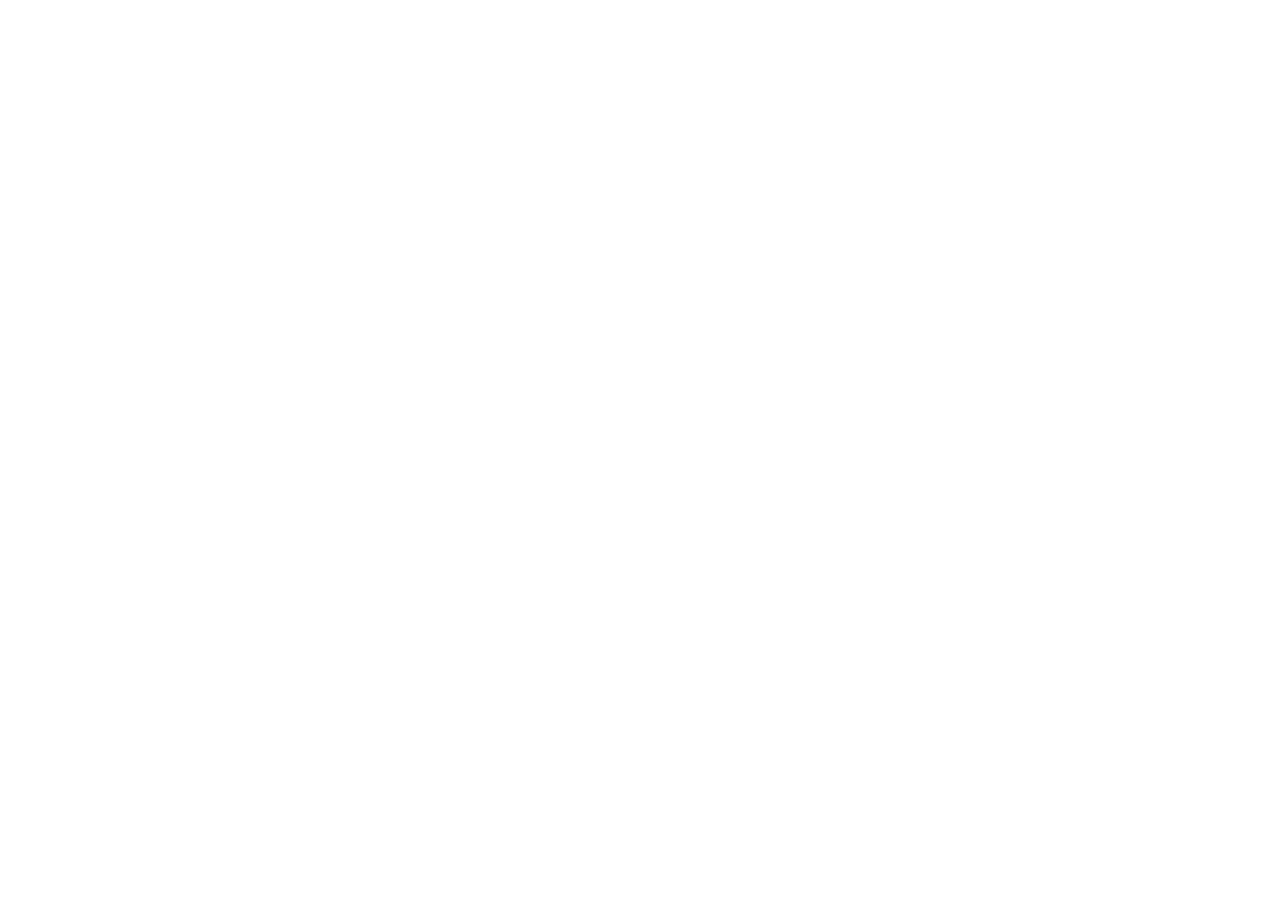
==== login.html @ 711f06e1 "first commit" ====
<!DOCTYPE html>
<html lang="en">

<head>
    <meta charset="UTF-8">
    <meta http-equiv="X-UA-Compatible" content="IE=edge">
    <meta name="viewport" content="width=device-width, initial-scale=1.0">
    <title>Document</title>
</head>

<body>

</body>

</html>
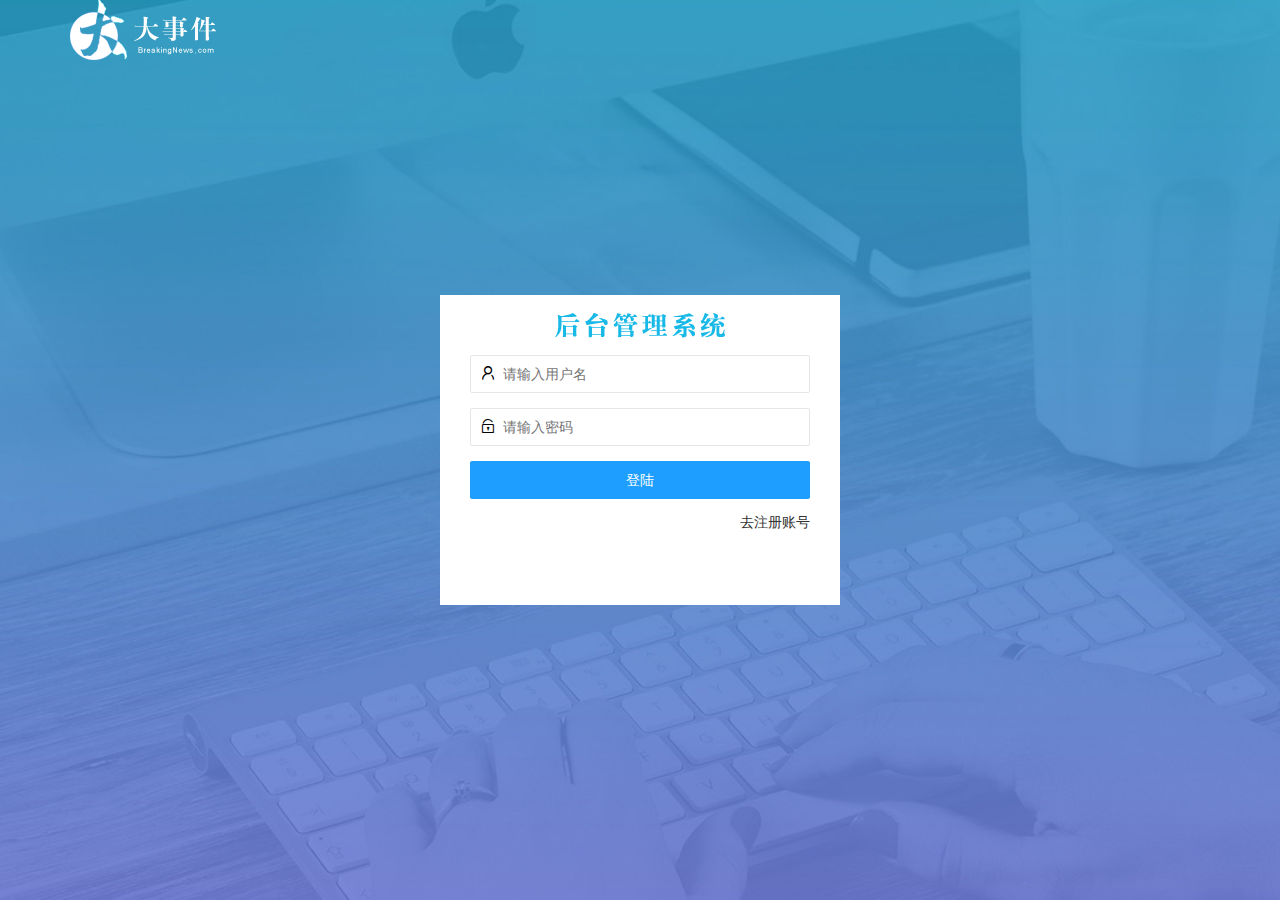
==== commit 07a048dc: "完成了登陆和注册功能" ====
--- a/login.html
+++ b/login.html
@@ -5,11 +5,79 @@
     <meta charset="UTF-8">
     <meta http-equiv="X-UA-Compatible" content="IE=edge">
     <meta name="viewport" content="width=device-width, initial-scale=1.0">
-    <title>Document</title>
+    <title>大事件-登陆/注册</title>
+    <link rel="stylesheet" href="./assets/css/login.css">
+    <link rel="stylesheet" href="./assets/lib/layui/css/layui.css">
 </head>
 
 <body>
-
+    <!-- 头部logo区域 -->
+    <div class="layui-main">
+        <img src="./assets/images/logo.png" alt="">
+    </div>
+    <!-- 登陆注册区域 -->
+    <div class="loginAndRegBox">
+        <div class="title-box"></div>
+        <!-- 1.登陆div -->
+        <div class="login-box">
+            <!-- 登陆的表单 -->
+            <form class="layui-form" id="form_login">
+                <!-- 用户名 -->
+                <div class="layui-form-item">
+                    <i class="layui-icon layui-icon-username"></i>
+                    <input type="text" name="username" required lay-verify="required" placeholder="请输入用户名"
+                        autocomplete="off" class="layui-input">
+                </div>
+                <!-- 密码 -->
+                <div class="layui-form-item">
+                    <i class="layui-icon layui-icon-password"></i>
+                    <input type="password" name="password" required lay-verify="required|pwd" placeholder="请输入密码"
+                        autocomplete="off" class="layui-input">
+                </div>
+                <!-- 登陆按钮 -->
+                <div class="layui-form-item">
+                    <button class="layui-btn layui-btn-normal layui-btn-fluid" lay-submit>登陆</button>
+                </div>
+                <div class="layui-form-item links">
+                    <a href="javascript:;" id="link_reg">去注册账号</a>
+                </div>
+            </form>
+        </div>
+        <!-- 2.注册div -->
+        <div class="reg-box">
+            <form class="layui-form" id="form_reg">
+                <!-- 用户名 -->
+                <div class="layui-form-item">
+                    <i class="layui-icon layui-icon-username"></i>
+                    <input type="text" name="username" required lay-verify="required" placeholder="请输入用户名"
+                        autocomplete="off" class="layui-input">
+                </div>
+                <!-- 密码 -->
+                <div class="layui-form-item">
+                    <i class="layui-icon layui-icon-password"></i>
+                    <input type="password" name="password" required lay-verify="required|pwd" placeholder="请输入密码"
+                        autocomplete="off" class="layui-input">
+                </div>
+                <!-- 密码确认 -->
+                <div class="layui-form-item">
+                    <i class="layui-icon layui-icon-password"></i>
+                    <input type="password" name="password" required lay-verify="required|pwd|repwd" placeholder="再次确认密码"
+                        autocomplete="off" class="layui-input">
+                </div>
+                <!-- 注册按钮 -->
+                <div class="layui-form-item">
+                    <button class="layui-btn layui-btn-normal layui-btn-fluid" lay-submit>注册</button>
+                </div>
+                <div class="layui-form-item links">
+                    <a href="javascript:;" id="link_login">去登陆</a>
+                </div>
+            </form>
+        </div>
+    </div>
 </body>
+<script src="./assets/lib/layui/layui.all.js"></script>
+<script src="./assets/lib/jquery.js"></script>
+<script src="./assets/js/baseAPI.js"></script>
+<script src="./assets/js/login.js"></script>
 
 </html>--- a/assets/css/login.css
+++ b/assets/css/login.css
@@ -0,0 +1,51 @@
+html,
+body {
+    margin: 0;
+    padding: 0;
+    width: 100%;
+    height: 100%;
+    background: url(../images/login_bg.jpg) no-repeat center;
+    background-size: cover;
+}
+
+.loginAndRegBox {
+    width: 400px;
+    height: 310px;
+    background-color: #fff;
+    position: absolute;
+    left: 50%;
+    top: 50%;
+    transform: translate(-50%, -50%);
+}
+
+.title-box {
+    height: 60px;
+    background: url(../images/login_title.png) center no-repeat;
+}
+
+.reg-box {
+    display: none;
+}
+
+.layui-form {
+    padding: 0 30px;
+}
+
+.links {
+    display: flex;
+    justify-content: flex-end;
+}
+
+.layui-form-item {
+    position: relative;
+}
+
+.layui-icon {
+    position: absolute;
+    left: 10px;
+    top: 10px;
+}
+
+.layui-input {
+    padding-left: 32px !important;
+}--- a/assets/lib/layui/css/layui.css
+++ b/assets/lib/layui/css/layui.css
@@ -0,0 +1,2 @@
+/** layui-v2.5.5 MIT License By https://www.layui.com */
+ .layui-inline,img{display:inline-block;vertical-align:middle}h1,h2,h3,h4,h5,h6{font-weight:400}.layui-edge,.layui-header,.layui-inline,.layui-main{position:relative}.layui-body,.layui-edge,.layui-elip{overflow:hidden}.layui-btn,.layui-edge,.layui-inline,img{vertical-align:middle}.layui-btn,.layui-disabled,.layui-icon,.layui-unselect{-moz-user-select:none;-webkit-user-select:none;-ms-user-select:none}.layui-elip,.layui-form-checkbox span,.layui-form-pane .layui-form-label{text-overflow:ellipsis;white-space:nowrap}.layui-breadcrumb,.layui-tree-btnGroup{visibility:hidden}blockquote,body,button,dd,div,dl,dt,form,h1,h2,h3,h4,h5,h6,input,li,ol,p,pre,td,textarea,th,ul{margin:0;padding:0;-webkit-tap-highlight-color:rgba(0,0,0,0)}a:active,a:hover{outline:0}img{border:none}li{list-style:none}table{border-collapse:collapse;border-spacing:0}h4,h5,h6{font-size:100%}button,input,optgroup,option,select,textarea{font-family:inherit;font-size:inherit;font-style:inherit;font-weight:inherit;outline:0}pre{white-space:pre-wrap;white-space:-moz-pre-wrap;white-space:-pre-wrap;white-space:-o-pre-wrap;word-wrap:break-word}body{line-height:24px;font:14px Helvetica Neue,Helvetica,PingFang SC,Tahoma,Arial,sans-serif}hr{height:1px;margin:10px 0;border:0;clear:both}a{color:#333;text-decoration:none}a:hover{color:#777}a cite{font-style:normal;*cursor:pointer}.layui-border-box,.layui-border-box *{box-sizing:border-box}.layui-box,.layui-box *{box-sizing:content-box}.layui-clear{clear:both;*zoom:1}.layui-clear:after{content:'\20';clear:both;*zoom:1;display:block;height:0}.layui-inline{*display:inline;*zoom:1}.layui-edge{display:inline-block;width:0;height:0;border-width:6px;border-style:dashed;border-color:transparent}.layui-edge-top{top:-4px;border-bottom-color:#999;border-bottom-style:solid}.layui-edge-right{border-left-color:#999;border-left-style:solid}.layui-edge-bottom{top:2px;border-top-color:#999;border-top-style:solid}.layui-edge-left{border-right-color:#999;border-right-style:solid}.layui-disabled,.layui-disabled:hover{color:#d2d2d2!important;cursor:not-allowed!important}.layui-circle{border-radius:100%}.layui-show{display:block!important}.layui-hide{display:none!important}@font-face{font-family:layui-icon;src:url(../font/iconfont.eot?v=250);src:url(../font/iconfont.eot?v=250#iefix) format('embedded-opentype'),url(../font/iconfont.woff2?v=250) format('woff2'),url(../font/iconfont.woff?v=250) format('woff'),url(../font/iconfont.ttf?v=250) format('truetype'),url(../font/iconfont.svg?v=250#layui-icon) format('svg')}.layui-icon{font-family:layui-icon!important;font-size:16px;font-style:normal;-webkit-font-smoothing:antialiased;-moz-osx-font-smoothing:grayscale}.layui-icon-reply-fill:before{content:"\e611"}.layui-icon-set-fill:before{content:"\e614"}.layui-icon-menu-fill:before{content:"\e60f"}.layui-icon-search:before{content:"\e615"}.layui-icon-share:before{content:"\e641"}.layui-icon-set-sm:before{content:"\e620"}.layui-icon-engine:before{content:"\e628"}.layui-icon-close:before{content:"\1006"}.layui-icon-close-fill:before{content:"\1007"}.layui-icon-chart-screen:before{content:"\e629"}.layui-icon-star:before{content:"\e600"}.layui-icon-circle-dot:before{content:"\e617"}.layui-icon-chat:before{content:"\e606"}.layui-icon-release:before{content:"\e609"}.layui-icon-list:before{content:"\e60a"}.layui-icon-chart:before{content:"\e62c"}.layui-icon-ok-circle:before{content:"\1005"}.layui-icon-layim-theme:before{content:"\e61b"}.layui-icon-table:before{content:"\e62d"}.layui-icon-right:before{content:"\e602"}.layui-icon-left:before{content:"\e603"}.layui-icon-cart-simple:before{content:"\e698"}.layui-icon-face-cry:before{content:"\e69c"}.layui-icon-face-smile:before{content:"\e6af"}.layui-icon-survey:before{content:"\e6b2"}.layui-icon-tree:before{content:"\e62e"}.layui-icon-upload-circle:before{content:"\e62f"}.layui-icon-add-circle:before{content:"\e61f"}.layui-icon-download-circle:before{content:"\e601"}.layui-icon-templeate-1:before{content:"\e630"}.layui-icon-util:before{content:"\e631"}.layui-icon-face-surprised:before{content:"\e664"}.layui-icon-edit:before{content:"\e642"}.layui-icon-speaker:before{content:"\e645"}.layui-icon-down:before{content:"\e61a"}.layui-icon-file:before{content:"\e621"}.layui-icon-layouts:before{content:"\e632"}.layui-icon-rate-half:before{content:"\e6c9"}.layui-icon-add-circle-fine:before{content:"\e608"}.layui-icon-prev-circle:before{content:"\e633"}.layui-icon-read:before{content:"\e705"}.layui-icon-404:before{content:"\e61c"}.layui-icon-carousel:before{content:"\e634"}.layui-icon-help:before{content:"\e607"}.layui-icon-code-circle:before{content:"\e635"}.layui-icon-water:before{content:"\e636"}.layui-icon-username:before{content:"\e66f"}.layui-icon-find-fill:before{content:"\e670"}.layui-icon-about:before{content:"\e60b"}.layui-icon-location:before{content:"\e715"}.layui-icon-up:before{content:"\e619"}.layui-icon-pause:before{content:"\e651"}.layui-icon-date:before{content:"\e637"}.layui-icon-layim-uploadfile:before{content:"\e61d"}.layui-icon-delete:before{content:"\e640"}.layui-icon-play:before{content:"\e652"}.layui-icon-top:before{content:"\e604"}.layui-icon-friends:before{content:"\e612"}.layui-icon-refresh-3:before{content:"\e9aa"}.layui-icon-ok:before{content:"\e605"}.layui-icon-layer:before{content:"\e638"}.layui-icon-face-smile-fine:before{content:"\e60c"}.layui-icon-dollar:before{content:"\e659"}.layui-icon-group:before{content:"\e613"}.layui-icon-layim-download:before{content:"\e61e"}.layui-icon-picture-fine:before{content:"\e60d"}.layui-icon-link:before{content:"\e64c"}.layui-icon-diamond:before{content:"\e735"}.layui-icon-log:before{content:"\e60e"}.layui-icon-rate-solid:before{content:"\e67a"}.layui-icon-fonts-del:before{content:"\e64f"}.layui-icon-unlink:before{content:"\e64d"}.layui-icon-fonts-clear:before{content:"\e639"}.layui-icon-triangle-r:before{content:"\e623"}.layui-icon-circle:before{content:"\e63f"}.layui-icon-radio:before{content:"\e643"}.layui-icon-align-center:before{content:"\e647"}.layui-icon-align-right:before{content:"\e648"}.layui-icon-align-left:before{content:"\e649"}.layui-icon-loading-1:before{content:"\e63e"}.layui-icon-return:before{content:"\e65c"}.layui-icon-fonts-strong:before{content:"\e62b"}.layui-icon-upload:before{content:"\e67c"}.layui-icon-dialogue:before{content:"\e63a"}.layui-icon-video:before{content:"\e6ed"}.layui-icon-headset:before{content:"\e6fc"}.layui-icon-cellphone-fine:before{content:"\e63b"}.layui-icon-add-1:before{content:"\e654"}.layui-icon-face-smile-b:before{content:"\e650"}.layui-icon-fonts-html:before{content:"\e64b"}.layui-icon-form:before{content:"\e63c"}.layui-icon-cart:before{content:"\e657"}.layui-icon-camera-fill:before{content:"\e65d"}.layui-icon-tabs:before{content:"\e62a"}.layui-icon-fonts-code:before{content:"\e64e"}.layui-icon-fire:before{content:"\e756"}.layui-icon-set:before{content:"\e716"}.layui-icon-fonts-u:before{content:"\e646"}.layui-icon-triangle-d:before{content:"\e625"}.layui-icon-tips:before{content:"\e702"}.layui-icon-picture:before{content:"\e64a"}.layui-icon-more-vertical:before{content:"\e671"}.layui-icon-flag:before{content:"\e66c"}.layui-icon-loading:before{content:"\e63d"}.layui-icon-fonts-i:before{content:"\e644"}.layui-icon-refresh-1:before{content:"\e666"}.layui-icon-rmb:before{content:"\e65e"}.layui-icon-home:before{content:"\e68e"}.layui-icon-user:before{content:"\e770"}.layui-icon-notice:before{content:"\e667"}.layui-icon-login-weibo:before{content:"\e675"}.layui-icon-voice:before{content:"\e688"}.layui-icon-upload-drag:before{content:"\e681"}.layui-icon-login-qq:before{content:"\e676"}.layui-icon-snowflake:before{content:"\e6b1"}.layui-icon-file-b:before{content:"\e655"}.layui-icon-template:before{content:"\e663"}.layui-icon-auz:before{content:"\e672"}.layui-icon-console:before{content:"\e665"}.layui-icon-app:before{content:"\e653"}.layui-icon-prev:before{content:"\e65a"}.layui-icon-website:before{content:"\e7ae"}.layui-icon-next:before{content:"\e65b"}.layui-icon-component:before{content:"\e857"}.layui-icon-more:before{content:"\e65f"}.layui-icon-login-wechat:before{content:"\e677"}.layui-icon-shrink-right:before{content:"\e668"}.layui-icon-spread-left:before{content:"\e66b"}.layui-icon-camera:before{content:"\e660"}.layui-icon-note:before{content:"\e66e"}.layui-icon-refresh:before{content:"\e669"}.layui-icon-female:before{content:"\e661"}.layui-icon-male:before{content:"\e662"}.layui-icon-password:before{content:"\e673"}.layui-icon-senior:before{content:"\e674"}.layui-icon-theme:before{content:"\e66a"}.layui-icon-tread:before{content:"\e6c5"}.layui-icon-praise:before{content:"\e6c6"}.layui-icon-star-fill:before{content:"\e658"}.layui-icon-rate:before{content:"\e67b"}.layui-icon-template-1:before{content:"\e656"}.layui-icon-vercode:before{content:"\e679"}.layui-icon-cellphone:before{content:"\e678"}.layui-icon-screen-full:before{content:"\e622"}.layui-icon-screen-restore:before{content:"\e758"}.layui-icon-cols:before{content:"\e610"}.layui-icon-export:before{content:"\e67d"}.layui-icon-print:before{content:"\e66d"}.layui-icon-slider:before{content:"\e714"}.layui-icon-addition:before{content:"\e624"}.layui-icon-subtraction:before{content:"\e67e"}.layui-icon-service:before{content:"\e626"}.layui-icon-transfer:before{content:"\e691"}.layui-main{width:1140px;margin:0 auto}.layui-header{z-index:1000;height:60px}.layui-header a:hover{transition:all .5s;-webkit-transition:all .5s}.layui-side{position:fixed;left:0;top:0;bottom:0;z-index:999;width:200px;overflow-x:hidden}.layui-side-scroll{position:relative;width:220px;height:100%;overflow-x:hidden}.layui-body{position:absolute;left:200px;right:0;top:0;bottom:0;z-index:998;width:auto;overflow-y:auto;box-sizing:border-box}.layui-layout-body{overflow:hidden}.layui-layout-admin .layui-header{background-color:#23262E}.layui-layout-admin .layui-side{top:60px;width:200px;overflow-x:hidden}.layui-layout-admin .layui-body{position:fixed;top:60px;bottom:44px}.layui-layout-admin .layui-main{width:auto;margin:0 15px}.layui-layout-admin .layui-footer{position:fixed;left:200px;right:0;bottom:0;height:44px;line-height:44px;padding:0 15px;background-color:#eee}.layui-layout-admin .layui-logo{position:absolute;left:0;top:0;width:200px;height:100%;line-height:60px;text-align:center;color:#009688;font-size:16px}.layui-layout-admin .layui-header .layui-nav{background:0 0}.layui-layout-left{position:absolute!important;left:200px;top:0}.layui-layout-right{position:absolute!important;right:0;top:0}.layui-container{position:relative;margin:0 auto;padding:0 15px;box-sizing:border-box}.layui-fluid{position:relative;margin:0 auto;padding:0 15px}.layui-row:after,.layui-row:before{content:'';display:block;clear:both}.layui-col-lg1,.layui-col-lg10,.layui-col-lg11,.layui-col-lg12,.layui-col-lg2,.layui-col-lg3,.layui-col-lg4,.layui-col-lg5,.layui-col-lg6,.layui-col-lg7,.layui-col-lg8,.layui-col-lg9,.layui-col-md1,.layui-col-md10,.layui-col-md11,.layui-col-md12,.layui-col-md2,.layui-col-md3,.layui-col-md4,.layui-col-md5,.layui-col-md6,.layui-col-md7,.layui-col-md8,.layui-col-md9,.layui-col-sm1,.layui-col-sm10,.layui-col-sm11,.layui-col-sm12,.layui-col-sm2,.layui-col-sm3,.layui-col-sm4,.layui-col-sm5,.layui-col-sm6,.layui-col-sm7,.layui-col-sm8,.layui-col-sm9,.layui-col-xs1,.layui-col-xs10,.layui-col-xs11,.layui-col-xs12,.layui-col-xs2,.layui-col-xs3,.layui-col-xs4,.layui-col-xs5,.layui-col-xs6,.layui-col-xs7,.layui-col-xs8,.layui-col-xs9{position:relative;display:block;box-sizing:border-box}.layui-col-xs1,.layui-col-xs10,.layui-col-xs11,.layui-col-xs12,.layui-col-xs2,.layui-col-xs3,.layui-col-xs4,.layui-col-xs5,.layui-col-xs6,.layui-col-xs7,.layui-col-xs8,.layui-col-xs9{float:left}.layui-col-xs1{width:8.33333333%}.layui-col-xs2{width:16.66666667%}.layui-col-xs3{width:25%}.layui-col-xs4{width:33.33333333%}.layui-col-xs5{width:41.66666667%}.layui-col-xs6{width:50%}.layui-col-xs7{width:58.33333333%}.layui-col-xs8{width:66.66666667%}.layui-col-xs9{width:75%}.layui-col-xs10{width:83.33333333%}.layui-col-xs11{width:91.66666667%}.layui-col-xs12{width:100%}.layui-col-xs-offset1{margin-left:8.33333333%}.layui-col-xs-offset2{margin-left:16.66666667%}.layui-col-xs-offset3{margin-left:25%}.layui-col-xs-offset4{margin-left:33.33333333%}.layui-col-xs-offset5{margin-left:41.66666667%}.layui-col-xs-offset6{margin-left:50%}.layui-col-xs-offset7{margin-left:58.33333333%}.layui-col-xs-offset8{margin-left:66.66666667%}.layui-col-xs-offset9{margin-left:75%}.layui-col-xs-offset10{margin-left:83.33333333%}.layui-col-xs-offset11{margin-left:91.66666667%}.layui-col-xs-offset12{margin-left:100%}@media screen and (max-width:768px){.layui-hide-xs{display:none!important}.layui-show-xs-block{display:block!important}.layui-show-xs-inline{display:inline!important}.layui-show-xs-inline-block{display:inline-block!important}}@media screen and (min-width:768px){.layui-container{width:750px}.layui-hide-sm{display:none!important}.layui-show-sm-block{display:block!important}.layui-show-sm-inline{display:inline!important}.layui-show-sm-inline-block{display:inline-block!important}.layui-col-sm1,.layui-col-sm10,.layui-col-sm11,.layui-col-sm12,.layui-col-sm2,.layui-col-sm3,.layui-col-sm4,.layui-col-sm5,.layui-col-sm6,.layui-col-sm7,.layui-col-sm8,.layui-col-sm9{float:left}.layui-col-sm1{width:8.33333333%}.layui-col-sm2{width:16.66666667%}.layui-col-sm3{width:25%}.layui-col-sm4{width:33.33333333%}.layui-col-sm5{width:41.66666667%}.layui-col-sm6{width:50%}.layui-col-sm7{width:58.33333333%}.layui-col-sm8{width:66.66666667%}.layui-col-sm9{width:75%}.layui-col-sm10{width:83.33333333%}.layui-col-sm11{width:91.66666667%}.layui-col-sm12{width:100%}.layui-col-sm-offset1{margin-left:8.33333333%}.layui-col-sm-offset2{margin-left:16.66666667%}.layui-col-sm-offset3{margin-left:25%}.layui-col-sm-offset4{margin-left:33.33333333%}.layui-col-sm-offset5{margin-left:41.66666667%}.layui-col-sm-offset6{margin-left:50%}.layui-col-sm-offset7{margin-left:58.33333333%}.layui-col-sm-offset8{margin-left:66.66666667%}.layui-col-sm-offset9{margin-left:75%}.layui-col-sm-offset10{margin-left:83.33333333%}.layui-col-sm-offset11{margin-left:91.66666667%}.layui-col-sm-offset12{margin-left:100%}}@media screen and (min-width:992px){.layui-container{width:970px}.layui-hide-md{display:none!important}.layui-show-md-block{display:block!important}.layui-show-md-inline{display:inline!important}.layui-show-md-inline-block{display:inline-block!important}.layui-col-md1,.layui-col-md10,.layui-col-md11,.layui-col-md12,.layui-col-md2,.layui-col-md3,.layui-col-md4,.layui-col-md5,.layui-col-md6,.layui-col-md7,.layui-col-md8,.layui-col-md9{float:left}.layui-col-md1{width:8.33333333%}.layui-col-md2{width:16.66666667%}.layui-col-md3{width:25%}.layui-col-md4{width:33.33333333%}.layui-col-md5{width:41.66666667%}.layui-col-md6{width:50%}.layui-col-md7{width:58.33333333%}.layui-col-md8{width:66.66666667%}.layui-col-md9{width:75%}.layui-col-md10{width:83.33333333%}.layui-col-md11{width:91.66666667%}.layui-col-md12{width:100%}.layui-col-md-offset1{margin-left:8.33333333%}.layui-col-md-offset2{margin-left:16.66666667%}.layui-col-md-offset3{margin-left:25%}.layui-col-md-offset4{margin-left:33.33333333%}.layui-col-md-offset5{margin-left:41.66666667%}.layui-col-md-offset6{margin-left:50%}.layui-col-md-offset7{margin-left:58.33333333%}.layui-col-md-offset8{margin-left:66.66666667%}.layui-col-md-offset9{margin-left:75%}.layui-col-md-offset10{margin-left:83.33333333%}.layui-col-md-offset11{margin-left:91.66666667%}.layui-col-md-offset12{margin-left:100%}}@media screen and (min-width:1200px){.layui-container{width:1170px}.layui-hide-lg{display:none!important}.layui-show-lg-block{display:block!important}.layui-show-lg-inline{display:inline!important}.layui-show-lg-inline-block{display:inline-block!important}.layui-col-lg1,.layui-col-lg10,.layui-col-lg11,.layui-col-lg12,.layui-col-lg2,.layui-col-lg3,.layui-col-lg4,.layui-col-lg5,.layui-col-lg6,.layui-col-lg7,.layui-col-lg8,.layui-col-lg9{float:left}.layui-col-lg1{width:8.33333333%}.layui-col-lg2{width:16.66666667%}.layui-col-lg3{width:25%}.layui-col-lg4{width:33.33333333%}.layui-col-lg5{width:41.66666667%}.layui-col-lg6{width:50%}.layui-col-lg7{width:58.33333333%}.layui-col-lg8{width:66.66666667%}.layui-col-lg9{width:75%}.layui-col-lg10{width:83.33333333%}.layui-col-lg11{width:91.66666667%}.layui-col-lg12{width:100%}.layui-col-lg-offset1{margin-left:8.33333333%}.layui-col-lg-offset2{margin-left:16.66666667%}.layui-col-lg-offset3{margin-left:25%}.layui-col-lg-offset4{margin-left:33.33333333%}.layui-col-lg-offset5{margin-left:41.66666667%}.layui-col-lg-offset6{margin-left:50%}.layui-col-lg-offset7{margin-left:58.33333333%}.layui-col-lg-offset8{margin-left:66.66666667%}.layui-col-lg-offset9{margin-left:75%}.layui-col-lg-offset10{margin-left:83.33333333%}.layui-col-lg-offset11{margin-left:91.66666667%}.layui-col-lg-offset12{margin-left:100%}}.layui-col-space1{margin:-.5px}.layui-col-space1>*{padding:.5px}.layui-col-space3{margin:-1.5px}.layui-col-space3>*{padding:1.5px}.layui-col-space5{margin:-2.5px}.layui-col-space5>*{padding:2.5px}.layui-col-space8{margin:-3.5px}.layui-col-space8>*{padding:3.5px}.layui-col-space10{margin:-5px}.layui-col-space10>*{padding:5px}.layui-col-space12{margin:-6px}.layui-col-space12>*{padding:6px}.layui-col-space15{margin:-7.5px}.layui-col-space15>*{padding:7.5px}.layui-col-space18{margin:-9px}.layui-col-space18>*{padding:9px}.layui-col-space20{margin:-10px}.layui-col-space20>*{padding:10px}.layui-col-space22{margin:-11px}.layui-col-space22>*{padding:11px}.layui-col-space25{margin:-12.5px}.layui-col-space25>*{padding:12.5px}.layui-col-space30{margin:-15px}.layui-col-space30>*{padding:15px}.layui-btn,.layui-input,.layui-select,.layui-textarea,.layui-upload-button{outline:0;-webkit-appearance:none;transition:all .3s;-webkit-transition:all .3s;box-sizing:border-box}.layui-elem-quote{margin-bottom:10px;padding:15px;line-height:22px;border-left:5px solid #009688;border-radius:0 2px 2px 0;background-color:#f2f2f2}.layui-quote-nm{border-style:solid;border-width:1px 1px 1px 5px;background:0 0}.layui-elem-field{margin-bottom:10px;padding:0;border-width:1px;border-style:solid}.layui-elem-field legend{margin-left:20px;padding:0 10px;font-size:20px;font-weight:300}.layui-field-title{margin:10px 0 20px;border-width:1px 0 0}.layui-field-box{padding:10px 15px}.layui-field-title .layui-field-box{padding:10px 0}.layui-progress{position:relative;height:6px;border-radius:20px;background-color:#e2e2e2}.layui-progress-bar{position:absolute;left:0;top:0;width:0;max-width:100%;height:6px;border-radius:20px;text-align:right;background-color:#5FB878;transition:all .3s;-webkit-transition:all .3s}.layui-progress-big,.layui-progress-big .layui-progress-bar{height:18px;line-height:18px}.layui-progress-text{position:relative;top:-20px;line-height:18px;font-size:12px;color:#666}.layui-progress-big .layui-progress-text{position:static;padding:0 10px;color:#fff}.layui-collapse{border-width:1px;border-style:solid;border-radius:2px}.layui-colla-content,.layui-colla-item{border-top-width:1px;border-top-style:solid}.layui-colla-item:first-child{border-top:none}.layui-colla-title{position:relative;height:42px;line-height:42px;padding:0 15px 0 35px;color:#333;background-color:#f2f2f2;cursor:pointer;font-size:14px;overflow:hidden}.layui-colla-content{display:none;padding:10px 15px;line-height:22px;color:#666}.layui-colla-icon{position:absolute;left:15px;top:0;font-size:14px}.layui-card{margin-bottom:15px;border-radius:2px;background-color:#fff;box-shadow:0 1px 2px 0 rgba(0,0,0,.05)}.layui-card:last-child{margin-bottom:0}.layui-card-header{position:relative;height:42px;line-height:42px;padding:0 15px;border-bottom:1px solid #f6f6f6;color:#333;border-radius:2px 2px 0 0;font-size:14px}.layui-bg-black,.layui-bg-blue,.layui-bg-cyan,.layui-bg-green,.layui-bg-orange,.layui-bg-red{color:#fff!important}.layui-card-body{position:relative;padding:10px 15px;line-height:24px}.layui-card-body[pad15]{padding:15px}.layui-card-body[pad20]{padding:20px}.layui-card-body .layui-table{margin:5px 0}.layui-card .layui-tab{margin:0}.layui-panel-window{position:relative;padding:15px;border-radius:0;border-top:5px solid #E6E6E6;background-color:#fff}.layui-auxiliar-moving{position:fixed;left:0;right:0;top:0;bottom:0;width:100%;height:100%;background:0 0;z-index:9999999999}.layui-form-label,.layui-form-mid,.layui-form-select,.layui-input-block,.layui-input-inline,.layui-textarea{position:relative}.layui-bg-red{background-color:#FF5722!important}.layui-bg-orange{background-color:#FFB800!important}.layui-bg-green{background-color:#009688!important}.layui-bg-cyan{background-color:#2F4056!important}.layui-bg-blue{background-color:#1E9FFF!important}.layui-bg-black{background-color:#393D49!important}.layui-bg-gray{background-color:#eee!important;color:#666!important}.layui-badge-rim,.layui-colla-content,.layui-colla-item,.layui-collapse,.layui-elem-field,.layui-form-pane .layui-form-item[pane],.layui-form-pane .layui-form-label,.layui-input,.layui-layedit,.layui-layedit-tool,.layui-quote-nm,.layui-select,.layui-tab-bar,.layui-tab-card,.layui-tab-title,.layui-tab-title .layui-this:after,.layui-textarea{border-color:#e6e6e6}.layui-timeline-item:before,hr{background-color:#e6e6e6}.layui-text{line-height:22px;font-size:14px;color:#666}.layui-text h1,.layui-text h2,.layui-text h3{font-weight:500;color:#333}.layui-text h1{font-size:30px}.layui-text h2{font-size:24px}.layui-text h3{font-size:18px}.layui-text a:not(.layui-btn){color:#01AAED}.layui-text a:not(.layui-btn):hover{text-decoration:underline}.layui-text ul{padding:5px 0 5px 15px}.layui-text ul li{margin-top:5px;list-style-type:disc}.layui-text em,.layui-word-aux{color:#999!important;padding:0 5px!important}.layui-btn{display:inline-block;height:38px;line-height:38px;padding:0 18px;background-color:#009688;color:#fff;white-space:nowrap;text-align:center;font-size:14px;border:none;border-radius:2px;cursor:pointer}.layui-btn:hover{opacity:.8;filter:alpha(opacity=80);color:#fff}.layui-btn:active{opacity:1;filter:alpha(opacity=100)}.layui-btn+.layui-btn{margin-left:10px}.layui-btn-container{font-size:0}.layui-btn-container .layui-btn{margin-right:10px;margin-bottom:10px}.layui-btn-container .layui-btn+.layui-btn{margin-left:0}.layui-table .layui-btn-container .layui-btn{margin-bottom:9px}.layui-btn-radius{border-radius:100px}.layui-btn .layui-icon{margin-right:3px;font-size:18px;vertical-align:bottom;vertical-align:middle\9}.layui-btn-primary{border:1px solid #C9C9C9;background-color:#fff;color:#555}.layui-btn-primary:hover{border-color:#009688;color:#333}.layui-btn-normal{background-color:#1E9FFF}.layui-btn-warm{background-color:#FFB800}.layui-btn-danger{background-color:#FF5722}.layui-btn-checked{background-color:#5FB878}.layui-btn-disabled,.layui-btn-disabled:active,.layui-btn-disabled:hover{border:1px solid #e6e6e6;background-color:#FBFBFB;color:#C9C9C9;cursor:not-allowed;opacity:1}.layui-btn-lg{height:44px;line-height:44px;padding:0 25px;font-size:16px}.layui-btn-sm{height:30px;line-height:30px;padding:0 10px;font-size:12px}.layui-btn-sm i{font-size:16px!important}.layui-btn-xs{height:22px;line-height:22px;padding:0 5px;font-size:12px}.layui-btn-xs i{font-size:14px!important}.layui-btn-group{display:inline-block;vertical-align:middle;font-size:0}.layui-btn-group .layui-btn{margin-left:0!important;margin-right:0!important;border-left:1px solid rgba(255,255,255,.5);border-radius:0}.layui-btn-group .layui-btn-primary{border-left:none}.layui-btn-group .layui-btn-primary:hover{border-color:#C9C9C9;color:#009688}.layui-btn-group .layui-btn:first-child{border-left:none;border-radius:2px 0 0 2px}.layui-btn-group .layui-btn-primary:first-child{border-left:1px solid #c9c9c9}.layui-btn-group .layui-btn:last-child{border-radius:0 2px 2px 0}.layui-btn-group .layui-btn+.layui-btn{margin-left:0}.layui-btn-group+.layui-btn-group{margin-left:10px}.layui-btn-fluid{width:100%}.layui-input,.layui-select,.layui-textarea{height:38px;line-height:1.3;line-height:38px\9;border-width:1px;border-style:solid;background-color:#fff;border-radius:2px}.layui-input::-webkit-input-placeholder,.layui-select::-webkit-input-placeholder,.layui-textarea::-webkit-input-placeholder{line-height:1.3}.layui-input,.layui-textarea{display:block;width:100%;padding-left:10px}.layui-input:hover,.layui-textarea:hover{border-color:#D2D2D2!important}.layui-input:focus,.layui-textarea:focus{border-color:#C9C9C9!important}.layui-textarea{min-height:100px;height:auto;line-height:20px;padding:6px 10px;resize:vertical}.layui-select{padding:0 10px}.layui-form input[type=checkbox],.layui-form input[type=radio],.layui-form select{display:none}.layui-form [lay-ignore]{display:initial}.layui-form-item{margin-bottom:15px;clear:both;*zoom:1}.layui-form-item:after{content:'\20';clear:both;*zoom:1;display:block;height:0}.layui-form-label{float:left;display:block;padding:9px 15px;width:80px;font-weight:400;line-height:20px;text-align:right}.layui-form-label-col{display:block;float:none;padding:9px 0;line-height:20px;text-align:left}.layui-form-item .layui-inline{margin-bottom:5px;margin-right:10px}.layui-input-block{margin-left:110px;min-height:36px}.layui-input-inline{display:inline-block;vertical-align:middle}.layui-form-item .layui-input-inline{float:left;width:190px;margin-right:10px}.layui-form-text .layui-input-inline{width:auto}.layui-form-mid{float:left;display:block;padding:9px 0!important;line-height:20px;margin-right:10px}.layui-form-danger+.layui-form-select .layui-input,.layui-form-danger:focus{border-color:#FF5722!important}.layui-form-select .layui-input{padding-right:30px;cursor:pointer}.layui-form-select .layui-edge{position:absolute;right:10px;top:50%;margin-top:-3px;cursor:pointer;border-width:6px;border-top-color:#c2c2c2;border-top-style:solid;transition:all .3s;-webkit-transition:all .3s}.layui-form-select dl{display:none;position:absolute;left:0;top:42px;padding:5px 0;z-index:899;min-width:100%;border:1px solid #d2d2d2;max-height:300px;overflow-y:auto;background-color:#fff;border-radius:2px;box-shadow:0 2px 4px rgba(0,0,0,.12);box-sizing:border-box}.layui-form-select dl dd,.layui-form-select dl dt{padding:0 10px;line-height:36px;white-space:nowrap;overflow:hidden;text-overflow:ellipsis}.layui-form-select dl dt{font-size:12px;color:#999}.layui-form-select dl dd{cursor:pointer}.layui-form-select dl dd:hover{background-color:#f2f2f2;-webkit-transition:.5s all;transition:.5s all}.layui-form-select .layui-select-group dd{padding-left:20px}.layui-form-select dl dd.layui-select-tips{padding-left:10px!important;color:#999}.layui-form-select dl dd.layui-this{background-color:#5FB878;color:#fff}.layui-form-checkbox,.layui-form-select dl dd.layui-disabled{background-color:#fff}.layui-form-selected dl{display:block}.layui-form-checkbox,.layui-form-checkbox *,.layui-form-switch{display:inline-block;vertical-align:middle}.layui-form-selected .layui-edge{margin-top:-9px;-webkit-transform:rotate(180deg);transform:rotate(180deg);margin-top:-3px\9}:root .layui-form-selected .layui-edge{margin-top:-9px\0/IE9}.layui-form-selectup dl{top:auto;bottom:42px}.layui-select-none{margin:5px 0;text-align:center;color:#999}.layui-select-disabled .layui-disabled{border-color:#eee!important}.layui-select-disabled .layui-edge{border-top-color:#d2d2d2}.layui-form-checkbox{position:relative;height:30px;line-height:30px;margin-right:10px;padding-right:30px;cursor:pointer;font-size:0;-webkit-transition:.1s linear;transition:.1s linear;box-sizing:border-box}.layui-form-checkbox span{padding:0 10px;height:100%;font-size:14px;border-radius:2px 0 0 2px;background-color:#d2d2d2;color:#fff;overflow:hidden}.layui-form-checkbox:hover span{background-color:#c2c2c2}.layui-form-checkbox i{position:absolute;right:0;top:0;width:30px;height:28px;border:1px solid #d2d2d2;border-left:none;border-radius:0 2px 2px 0;color:#fff;font-size:20px;text-align:center}.layui-form-checkbox:hover i{border-color:#c2c2c2;color:#c2c2c2}.layui-form-checked,.layui-form-checked:hover{border-color:#5FB878}.layui-form-checked span,.layui-form-checked:hover span{background-color:#5FB878}.layui-form-checked i,.layui-form-checked:hover i{color:#5FB878}.layui-form-item .layui-form-checkbox{margin-top:4px}.layui-form-checkbox[lay-skin=primary]{height:auto!important;line-height:normal!important;min-width:18px;min-height:18px;border:none!important;margin-right:0;padding-left:28px;padding-right:0;background:0 0}.layui-form-checkbox[lay-skin=primary] span{padding-left:0;padding-right:15px;line-height:18px;background:0 0;color:#666}.layui-form-checkbox[lay-skin=primary] i{right:auto;left:0;width:16px;height:16px;line-height:16px;border:1px solid #d2d2d2;font-size:12px;border-radius:2px;background-color:#fff;-webkit-transition:.1s linear;transition:.1s linear}.layui-form-checkbox[lay-skin=primary]:hover i{border-color:#5FB878;color:#fff}.layui-form-checked[lay-skin=primary] i{border-color:#5FB878!important;background-color:#5FB878;color:#fff}.layui-checkbox-disbaled[lay-skin=primary] span{background:0 0!important;color:#c2c2c2}.layui-checkbox-disbaled[lay-skin=primary]:hover i{border-color:#d2d2d2}.layui-form-item .layui-form-checkbox[lay-skin=primary]{margin-top:10px}.layui-form-switch{position:relative;height:22px;line-height:22px;min-width:35px;padding:0 5px;margin-top:8px;border:1px solid #d2d2d2;border-radius:20px;cursor:pointer;background-color:#fff;-webkit-transition:.1s linear;transition:.1s linear}.layui-form-switch i{position:absolute;left:5px;top:3px;width:16px;height:16px;border-radius:20px;background-color:#d2d2d2;-webkit-transition:.1s linear;transition:.1s linear}.layui-form-switch em{position:relative;top:0;width:25px;margin-left:21px;padding:0!important;text-align:center!important;color:#999!important;font-style:normal!important;font-size:12px}.layui-form-onswitch{border-color:#5FB878;background-color:#5FB878}.layui-checkbox-disbaled,.layui-checkbox-disbaled i{border-color:#e2e2e2!important}.layui-form-onswitch i{left:100%;margin-left:-21px;background-color:#fff}.layui-form-onswitch em{margin-left:5px;margin-right:21px;color:#fff!important}.layui-checkbox-disbaled span{background-color:#e2e2e2!important}.layui-checkbox-disbaled:hover i{color:#fff!important}[lay-radio]{display:none}.layui-form-radio,.layui-form-radio *{display:inline-block;vertical-align:middle}.layui-form-radio{line-height:28px;margin:6px 10px 0 0;padding-right:10px;cursor:pointer;font-size:0}.layui-form-radio *{font-size:14px}.layui-form-radio>i{margin-right:8px;font-size:22px;color:#c2c2c2}.layui-form-radio>i:hover,.layui-form-radioed>i{color:#5FB878}.layui-radio-disbaled>i{color:#e2e2e2!important}.layui-form-pane .layui-form-label{width:110px;padding:8px 15px;height:38px;line-height:20px;border-width:1px;border-style:solid;border-radius:2px 0 0 2px;text-align:center;background-color:#FBFBFB;overflow:hidden;box-sizing:border-box}.layui-form-pane .layui-input-inline{margin-left:-1px}.layui-form-pane .layui-input-block{margin-left:110px;left:-1px}.layui-form-pane .layui-input{border-radius:0 2px 2px 0}.layui-form-pane .layui-form-text .layui-form-label{float:none;width:100%;border-radius:2px;box-sizing:border-box;text-align:left}.layui-form-pane .layui-form-text .layui-input-inline{display:block;margin:0;top:-1px;clear:both}.layui-form-pane .layui-form-text .layui-input-block{margin:0;left:0;top:-1px}.layui-form-pane .layui-form-text .layui-textarea{min-height:100px;border-radius:0 0 2px 2px}.layui-form-pane .layui-form-checkbox{margin:4px 0 4px 10px}.layui-form-pane .layui-form-radio,.layui-form-pane .layui-form-switch{margin-top:6px;margin-left:10px}.layui-form-pane .layui-form-item[pane]{position:relative;border-width:1px;border-style:solid}.layui-form-pane .layui-form-item[pane] .layui-form-label{position:absolute;left:0;top:0;height:100%;border-width:0 1px 0 0}.layui-form-pane .layui-form-item[pane] .layui-input-inline{margin-left:110px}@media screen and (max-width:450px){.layui-form-item .layui-form-label{text-overflow:ellipsis;overflow:hidden;white-space:nowrap}.layui-form-item .layui-inline{display:block;margin-right:0;margin-bottom:20px;clear:both}.layui-form-item .layui-inline:after{content:'\20';clear:both;display:block;height:0}.layui-form-item .layui-input-inline{display:block;float:none;left:-3px;width:auto;margin:0 0 10px 112px}.layui-form-item .layui-input-inline+.layui-form-mid{margin-left:110px;top:-5px;padding:0}.layui-form-item .layui-form-checkbox{margin-right:5px;margin-bottom:5px}}.layui-layedit{border-width:1px;border-style:solid;border-radius:2px}.layui-layedit-tool{padding:3px 5px;border-bottom-width:1px;border-bottom-style:solid;font-size:0}.layedit-tool-fixed{position:fixed;top:0;border-top:1px solid #e2e2e2}.layui-layedit-tool .layedit-tool-mid,.layui-layedit-tool .layui-icon{display:inline-block;vertical-align:middle;text-align:center;font-size:14px}.layui-layedit-tool .layui-icon{position:relative;width:32px;height:30px;line-height:30px;margin:3px 5px;color:#777;cursor:pointer;border-radius:2px}.layui-layedit-tool .layui-icon:hover{color:#393D49}.layui-layedit-tool .layui-icon:active{color:#000}.layui-layedit-tool .layedit-tool-active{background-color:#e2e2e2;color:#000}.layui-layedit-tool .layui-disabled,.layui-layedit-tool .layui-disabled:hover{color:#d2d2d2;cursor:not-allowed}.layui-layedit-tool .layedit-tool-mid{width:1px;height:18px;margin:0 10px;background-color:#d2d2d2}.layedit-tool-html{width:50px!important;font-size:30px!important}.layedit-tool-b,.layedit-tool-code,.layedit-tool-help{font-size:16px!important}.layedit-tool-d,.layedit-tool-face,.layedit-tool-image,.layedit-tool-unlink{font-size:18px!important}.layedit-tool-image input{position:absolute;font-size:0;left:0;top:0;width:100%;height:100%;opacity:.01;filter:Alpha(opacity=1);cursor:pointer}.layui-layedit-iframe iframe{display:block;width:100%}#LAY_layedit_code{overflow:hidden}.layui-laypage{display:inline-block;*display:inline;*zoom:1;vertical-align:middle;margin:10px 0;font-size:0}.layui-laypage>a:first-child,.layui-laypage>a:first-child em{border-radius:2px 0 0 2px}.layui-laypage>a:last-child,.layui-laypage>a:last-child em{border-radius:0 2px 2px 0}.layui-laypage>:first-child{margin-left:0!important}.layui-laypage>:last-child{margin-right:0!important}.layui-laypage a,.layui-laypage button,.layui-laypage input,.layui-laypage select,.layui-laypage span{border:1px solid #e2e2e2}.layui-laypage a,.layui-laypage span{display:inline-block;*display:inline;*zoom:1;vertical-align:middle;padding:0 15px;height:28px;line-height:28px;margin:0 -1px 5px 0;background-color:#fff;color:#333;font-size:12px}.layui-flow-more a *,.layui-laypage input,.layui-table-view select[lay-ignore]{display:inline-block}.layui-laypage a:hover{color:#009688}.layui-laypage em{font-style:normal}.layui-laypage .layui-laypage-spr{color:#999;font-weight:700}.layui-laypage a{text-decoration:none}.layui-laypage .layui-laypage-curr{position:relative}.layui-laypage .layui-laypage-curr em{position:relative;color:#fff}.layui-laypage .layui-laypage-curr .layui-laypage-em{position:absolute;left:-1px;top:-1px;padding:1px;width:100%;height:100%;background-color:#009688}.layui-laypage-em{border-radius:2px}.layui-laypage-next em,.layui-laypage-prev em{font-family:Sim sun;font-size:16px}.layui-laypage .layui-laypage-count,.layui-laypage .layui-laypage-limits,.layui-laypage .layui-laypage-refresh,.layui-laypage .layui-laypage-skip{margin-left:10px;margin-right:10px;padding:0;border:none}.layui-laypage .layui-laypage-limits,.layui-laypage .layui-laypage-refresh{vertical-align:top}.layui-laypage .layui-laypage-refresh i{font-size:18px;cursor:pointer}.layui-laypage select{height:22px;padding:3px;border-radius:2px;cursor:pointer}.layui-laypage .layui-laypage-skip{height:30px;line-height:30px;color:#999}.layui-laypage button,.layui-laypage input{height:30px;line-height:30px;border-radius:2px;vertical-align:top;background-color:#fff;box-sizing:border-box}.layui-laypage input{width:40px;margin:0 10px;padding:0 3px;text-align:center}.layui-laypage input:focus,.layui-laypage select:focus{border-color:#009688!important}.layui-laypage button{margin-left:10px;padding:0 10px;cursor:pointer}.layui-table,.layui-table-view{margin:10px 0}.layui-flow-more{margin:10px 0;text-align:center;color:#999;font-size:14px}.layui-flow-more a{height:32px;line-height:32px}.layui-flow-more a *{vertical-align:top}.layui-flow-more a cite{padding:0 20px;border-radius:3px;background-color:#eee;color:#333;font-style:normal}.layui-flow-more a cite:hover{opacity:.8}.layui-flow-more a i{font-size:30px;color:#737383}.layui-table{width:100%;background-color:#fff;color:#666}.layui-table tr{transition:all .3s;-webkit-transition:all .3s}.layui-table th{text-align:left;font-weight:400}.layui-table tbody tr:hover,.layui-table thead tr,.layui-table-click,.layui-table-header,.layui-table-hover,.layui-table-mend,.layui-table-patch,.layui-table-tool,.layui-table-total,.layui-table-total tr,.layui-table[lay-even] tr:nth-child(even){background-color:#f2f2f2}.layui-table td,.layui-table th,.layui-table-col-set,.layui-table-fixed-r,.layui-table-grid-down,.layui-table-header,.layui-table-page,.layui-table-tips-main,.layui-table-tool,.layui-table-total,.layui-table-view,.layui-table[lay-skin=line],.layui-table[lay-skin=row]{border-width:1px;border-style:solid;border-color:#e6e6e6}.layui-table td,.layui-table th{position:relative;padding:9px 15px;min-height:20px;line-height:20px;font-size:14px}.layui-table[lay-skin=line] td,.layui-table[lay-skin=line] th{border-width:0 0 1px}.layui-table[lay-skin=row] td,.layui-table[lay-skin=row] th{border-width:0 1px 0 0}.layui-table[lay-skin=nob] td,.layui-table[lay-skin=nob] th{border:none}.layui-table img{max-width:100px}.layui-table[lay-size=lg] td,.layui-table[lay-size=lg] th{padding:15px 30px}.layui-table-view .layui-table[lay-size=lg] .layui-table-cell{height:40px;line-height:40px}.layui-table[lay-size=sm] td,.layui-table[lay-size=sm] th{font-size:12px;padding:5px 10px}.layui-table-view .layui-table[lay-size=sm] .layui-table-cell{height:20px;line-height:20px}.layui-table[lay-data]{display:none}.layui-table-box{position:relative;overflow:hidden}.layui-table-view .layui-table{position:relative;width:auto;margin:0}.layui-table-view .layui-table[lay-skin=line]{border-width:0 1px 0 0}.layui-table-view .layui-table[lay-skin=row]{border-width:0 0 1px}.layui-table-view .layui-table td,.layui-table-view .layui-table th{padding:5px 0;border-top:none;border-left:none}.layui-table-view .layui-table th.layui-unselect .layui-table-cell span{cursor:pointer}.layui-table-view .layui-table td{cursor:default}.layui-table-view .layui-table td[data-edit=text]{cursor:text}.layui-table-view .layui-form-checkbox[lay-skin=primary] i{width:18px;height:18px}.layui-table-view .layui-form-radio{line-height:0;padding:0}.layui-table-view .layui-form-radio>i{margin:0;font-size:20px}.layui-table-init{position:absolute;left:0;top:0;width:100%;height:100%;text-align:center;z-index:110}.layui-table-init .layui-icon{position:absolute;left:50%;top:50%;margin:-15px 0 0 -15px;font-size:30px;color:#c2c2c2}.layui-table-header{border-width:0 0 1px;overflow:hidden}.layui-table-header .layui-table{margin-bottom:-1px}.layui-table-tool .layui-inline[lay-event]{position:relative;width:26px;height:26px;padding:5px;line-height:16px;margin-right:10px;text-align:center;color:#333;border:1px solid #ccc;cursor:pointer;-webkit-transition:.5s all;transition:.5s all}.layui-table-tool .layui-inline[lay-event]:hover{border:1px solid #999}.layui-table-tool-temp{padding-right:120px}.layui-table-tool-self{position:absolute;right:17px;top:10px}.layui-table-tool .layui-table-tool-self .layui-inline[lay-event]{margin:0 0 0 10px}.layui-table-tool-panel{position:absolute;top:29px;left:-1px;padding:5px 0;min-width:150px;min-height:40px;border:1px solid #d2d2d2;text-align:left;overflow-y:auto;background-color:#fff;box-shadow:0 2px 4px rgba(0,0,0,.12)}.layui-table-cell,.layui-table-tool-panel li{overflow:hidden;text-overflow:ellipsis;white-space:nowrap}.layui-table-tool-panel li{padding:0 10px;line-height:30px;-webkit-transition:.5s all;transition:.5s all}.layui-table-tool-panel li .layui-form-checkbox[lay-skin=primary]{width:100%;padding-left:28px}.layui-table-tool-panel li:hover{background-color:#f2f2f2}.layui-table-tool-panel li .layui-form-checkbox[lay-skin=primary] i{position:absolute;left:0;top:0}.layui-table-tool-panel li .layui-form-checkbox[lay-skin=primary] span{padding:0}.layui-table-tool .layui-table-tool-self .layui-table-tool-panel{left:auto;right:-1px}.layui-table-col-set{position:absolute;right:0;top:0;width:20px;height:100%;border-width:0 0 0 1px;background-color:#fff}.layui-table-sort{width:10px;height:20px;margin-left:5px;cursor:pointer!important}.layui-table-sort .layui-edge{position:absolute;left:5px;border-width:5px}.layui-table-sort .layui-table-sort-asc{top:3px;border-top:none;border-bottom-style:solid;border-bottom-color:#b2b2b2}.layui-table-sort .layui-table-sort-asc:hover{border-bottom-color:#666}.layui-table-sort .layui-table-sort-desc{bottom:5px;border-bottom:none;border-top-style:solid;border-top-color:#b2b2b2}.layui-table-sort .layui-table-sort-desc:hover{border-top-color:#666}.layui-table-sort[lay-sort=asc] .layui-table-sort-asc{border-bottom-color:#000}.layui-table-sort[lay-sort=desc] .layui-table-sort-desc{border-top-color:#000}.layui-table-cell{height:28px;line-height:28px;padding:0 15px;position:relative;box-sizing:border-box}.layui-table-cell .layui-form-checkbox[lay-skin=primary]{top:-1px;padding:0}.layui-table-cell .layui-table-link{color:#01AAED}.laytable-cell-checkbox,.laytable-cell-numbers,.laytable-cell-radio,.laytable-cell-space{padding:0;text-align:center}.layui-table-body{position:relative;overflow:auto;margin-right:-1px;margin-bottom:-1px}.layui-table-body .layui-none{line-height:26px;padding:15px;text-align:center;color:#999}.layui-table-fixed{position:absolute;left:0;top:0;z-index:101}.layui-table-fixed .layui-table-body{overflow:hidden}.layui-table-fixed-l{box-shadow:0 -1px 8px rgba(0,0,0,.08)}.layui-table-fixed-r{left:auto;right:-1px;border-width:0 0 0 1px;box-shadow:-1px 0 8px rgba(0,0,0,.08)}.layui-table-fixed-r .layui-table-header{position:relative;overflow:visible}.layui-table-mend{position:absolute;right:-49px;top:0;height:100%;width:50px}.layui-table-tool{position:relative;z-index:890;width:100%;min-height:50px;line-height:30px;padding:10px 15px;border-width:0 0 1px}.layui-table-tool .layui-btn-container{margin-bottom:-10px}.layui-table-page,.layui-table-total{border-width:1px 0 0;margin-bottom:-1px;overflow:hidden}.layui-table-page{position:relative;width:100%;padding:7px 7px 0;height:41px;font-size:12px;white-space:nowrap}.layui-table-page>div{height:26px}.layui-table-page .layui-laypage{margin:0}.layui-table-page .layui-laypage a,.layui-table-page .layui-laypage span{height:26px;line-height:26px;margin-bottom:10px;border:none;background:0 0}.layui-table-page .layui-laypage a,.layui-table-page .layui-laypage span.layui-laypage-curr{padding:0 12px}.layui-table-page .layui-laypage span{margin-left:0;padding:0}.layui-table-page .layui-laypage .layui-laypage-prev{margin-left:-7px!important}.layui-table-page .layui-laypage .layui-laypage-curr .layui-laypage-em{left:0;top:0;padding:0}.layui-table-page .layui-laypage button,.layui-table-page .layui-laypage input{height:26px;line-height:26px}.layui-table-page .layui-laypage input{width:40px}.layui-table-page .layui-laypage button{padding:0 10px}.layui-table-page select{height:18px}.layui-table-patch .layui-table-cell{padding:0;width:30px}.layui-table-edit{position:absolute;left:0;top:0;width:100%;height:100%;padding:0 14px 1px;border-radius:0;box-shadow:1px 1px 20px rgba(0,0,0,.15)}.layui-table-edit:focus{border-color:#5FB878!important}select.layui-table-edit{padding:0 0 0 10px;border-color:#C9C9C9}.layui-table-view .layui-form-checkbox,.layui-table-view .layui-form-radio,.layui-table-view .layui-form-switch{top:0;margin:0;box-sizing:content-box}.layui-table-view .layui-form-checkbox{top:-1px;height:26px;line-height:26px}.layui-table-view .layui-form-checkbox i{height:26px}.layui-table-grid .layui-table-cell{overflow:visible}.layui-table-grid-down{position:absolute;top:0;right:0;width:26px;height:100%;padding:5px 0;border-width:0 0 0 1px;text-align:center;background-color:#fff;color:#999;cursor:pointer}.layui-table-grid-down .layui-icon{position:absolute;top:50%;left:50%;margin:-8px 0 0 -8px}.layui-table-grid-down:hover{background-color:#fbfbfb}body .layui-table-tips .layui-layer-content{background:0 0;padding:0;box-shadow:0 1px 6px rgba(0,0,0,.12)}.layui-table-tips-main{margin:-44px 0 0 -1px;max-height:150px;padding:8px 15px;font-size:14px;overflow-y:scroll;background-color:#fff;color:#666}.layui-table-tips-c{position:absolute;right:-3px;top:-13px;width:20px;height:20px;padding:3px;cursor:pointer;background-color:#666;border-radius:50%;color:#fff}.layui-table-tips-c:hover{background-color:#777}.layui-table-tips-c:before{position:relative;right:-2px}.layui-upload-file{display:none!important;opacity:.01;filter:Alpha(opacity=1)}.layui-upload-drag,.layui-upload-form,.layui-upload-wrap{display:inline-block}.layui-upload-list{margin:10px 0}.layui-upload-choose{padding:0 10px;color:#999}.layui-upload-drag{position:relative;padding:30px;border:1px dashed #e2e2e2;background-color:#fff;text-align:center;cursor:pointer;color:#999}.layui-upload-drag .layui-icon{font-size:50px;color:#009688}.layui-upload-drag[lay-over]{border-color:#009688}.layui-upload-iframe{position:absolute;width:0;height:0;border:0;visibility:hidden}.layui-upload-wrap{position:relative;vertical-align:middle}.layui-upload-wrap .layui-upload-file{display:block!important;position:absolute;left:0;top:0;z-index:10;font-size:100px;width:100%;height:100%;opacity:.01;filter:Alpha(opacity=1);cursor:pointer}.layui-transfer-active,.layui-transfer-box{display:inline-block;vertical-align:middle}.layui-transfer-box,.layui-transfer-header,.layui-transfer-search{border-width:0;border-style:solid;border-color:#e6e6e6}.layui-transfer-box{position:relative;border-width:1px;width:200px;height:360px;border-radius:2px;background-color:#fff}.layui-transfer-box .layui-form-checkbox{width:100%;margin:0!important}.layui-transfer-header{height:38px;line-height:38px;padding:0 10px;border-bottom-width:1px}.layui-transfer-search{position:relative;padding:10px;border-bottom-width:1px}.layui-transfer-search .layui-input{height:32px;padding-left:30px;font-size:12px}.layui-transfer-search .layui-icon-search{position:absolute;left:20px;top:50%;margin-top:-8px;color:#666}.layui-transfer-active{margin:0 15px}.layui-transfer-active .layui-btn{display:block;margin:0;padding:0 15px;background-color:#5FB878;border-color:#5FB878;color:#fff}.layui-transfer-active .layui-btn-disabled{background-color:#FBFBFB;border-color:#e6e6e6;color:#C9C9C9}.layui-transfer-active .layui-btn:first-child{margin-bottom:15px}.layui-transfer-active .layui-btn .layui-icon{margin:0;font-size:14px!important}.layui-transfer-data{padding:5px 0;overflow:auto}.layui-transfer-data li{height:32px;line-height:32px;padding:0 10px}.layui-transfer-data li:hover{background-color:#f2f2f2;transition:.5s all}.layui-transfer-data .layui-none{padding:15px 10px;text-align:center;color:#999}.layui-nav{position:relative;padding:0 20px;background-color:#393D49;color:#fff;border-radius:2px;font-size:0;box-sizing:border-box}.layui-nav *{font-size:14px}.layui-nav .layui-nav-item{position:relative;display:inline-block;*display:inline;*zoom:1;vertical-align:middle;line-height:60px}.layui-nav .layui-nav-item a{display:block;padding:0 20px;color:#fff;color:rgba(255,255,255,.7);transition:all .3s;-webkit-transition:all .3s}.layui-nav .layui-this:after,.layui-nav-bar,.layui-nav-tree .layui-nav-itemed:after{position:absolute;left:0;top:0;width:0;height:5px;background-color:#5FB878;transition:all .2s;-webkit-transition:all .2s}.layui-nav-bar{z-index:1000}.layui-nav .layui-nav-item a:hover,.layui-nav .layui-this a{color:#fff}.layui-nav .layui-this:after{content:'';top:auto;bottom:0;width:100%}.layui-nav-img{width:30px;height:30px;margin-right:10px;border-radius:50%}.layui-nav .layui-nav-more{content:'';width:0;height:0;border-style:solid dashed dashed;border-color:#fff transparent transparent;overflow:hidden;cursor:pointer;transition:all .2s;-webkit-transition:all .2s;position:absolute;top:50%;right:3px;margin-top:-3px;border-width:6px;border-top-color:rgba(255,255,255,.7)}.layui-nav .layui-nav-mored,.layui-nav-itemed>a .layui-nav-more{margin-top:-9px;border-style:dashed dashed solid;border-color:transparent transparent #fff}.layui-nav-child{display:none;position:absolute;left:0;top:65px;min-width:100%;line-height:36px;padding:5px 0;box-shadow:0 2px 4px rgba(0,0,0,.12);border:1px solid #d2d2d2;background-color:#fff;z-index:100;border-radius:2px;white-space:nowrap}.layui-nav .layui-nav-child a{color:#333}.layui-nav .layui-nav-child a:hover{background-color:#f2f2f2;color:#000}.layui-nav-child dd{position:relative}.layui-nav .layui-nav-child dd.layui-this a,.layui-nav-child dd.layui-this{background-color:#5FB878;color:#fff}.layui-nav-child dd.layui-this:after{display:none}.layui-nav-tree{width:200px;padding:0}.layui-nav-tree .layui-nav-item{display:block;width:100%;line-height:45px}.layui-nav-tree .layui-nav-item a{position:relative;height:45px;line-height:45px;text-overflow:ellipsis;overflow:hidden;white-space:nowrap}.layui-nav-tree .layui-nav-item a:hover{background-color:#4E5465}.layui-nav-tree .layui-nav-bar{width:5px;height:0;background-color:#009688}.layui-nav-tree .layui-nav-child dd.layui-this,.layui-nav-tree .layui-nav-child dd.layui-this a,.layui-nav-tree .layui-this,.layui-nav-tree .layui-this>a,.layui-nav-tree .layui-this>a:hover{background-color:#009688;color:#fff}.layui-nav-tree .layui-this:after{display:none}.layui-nav-itemed>a,.layui-nav-tree .layui-nav-title a,.layui-nav-tree .layui-nav-title a:hover{color:#fff!important}.layui-nav-tree .layui-nav-child{position:relative;z-index:0;top:0;border:none;box-shadow:none}.layui-nav-tree .layui-nav-child a{height:40px;line-height:40px;color:#fff;color:rgba(255,255,255,.7)}.layui-nav-tree .layui-nav-child,.layui-nav-tree .layui-nav-child a:hover{background:0 0;color:#fff}.layui-nav-tree .layui-nav-more{right:10px}.layui-nav-itemed>.layui-nav-child{display:block;padding:0;background-color:rgba(0,0,0,.3)!important}.layui-nav-itemed>.layui-nav-child>.layui-this>.layui-nav-child{display:block}.layui-nav-side{position:fixed;top:0;bottom:0;left:0;overflow-x:hidden;z-index:999}.layui-bg-blue .layui-nav-bar,.layui-bg-blue .layui-nav-itemed:after,.layui-bg-blue .layui-this:after{background-color:#93D1FF}.layui-bg-blue .layui-nav-child dd.layui-this{background-color:#1E9FFF}.layui-bg-blue .layui-nav-itemed>a,.layui-nav-tree.layui-bg-blue .layui-nav-title a,.layui-nav-tree.layui-bg-blue .layui-nav-title a:hover{background-color:#007DDB!important}.layui-breadcrumb{font-size:0}.layui-breadcrumb>*{font-size:14px}.layui-breadcrumb a{color:#999!important}.layui-breadcrumb a:hover{color:#5FB878!important}.layui-breadcrumb a cite{color:#666;font-style:normal}.layui-breadcrumb span[lay-separator]{margin:0 10px;color:#999}.layui-tab{margin:10px 0;text-align:left!important}.layui-tab[overflow]>.layui-tab-title{overflow:hidden}.layui-tab-title{position:relative;left:0;height:40px;white-space:nowrap;font-size:0;border-bottom-width:1px;border-bottom-style:solid;transition:all .2s;-webkit-transition:all .2s}.layui-tab-title li{display:inline-block;*display:inline;*zoom:1;vertical-align:middle;font-size:14px;transition:all .2s;-webkit-transition:all .2s;position:relative;line-height:40px;min-width:65px;padding:0 15px;text-align:center;cursor:pointer}.layui-tab-title li a{display:block}.layui-tab-title .layui-this{color:#000}.layui-tab-title .layui-this:after{position:absolute;left:0;top:0;content:'';width:100%;height:41px;border-width:1px;border-style:solid;border-bottom-color:#fff;border-radius:2px 2px 0 0;box-sizing:border-box;pointer-events:none}.layui-tab-bar{position:absolute;right:0;top:0;z-index:10;width:30px;height:39px;line-height:39px;border-width:1px;border-style:solid;border-radius:2px;text-align:center;background-color:#fff;cursor:pointer}.layui-tab-bar .layui-icon{position:relative;display:inline-block;top:3px;transition:all .3s;-webkit-transition:all .3s}.layui-tab-item{display:none}.layui-tab-more{padding-right:30px;height:auto!important;white-space:normal!important}.layui-tab-more li.layui-this:after{border-bottom-color:#e2e2e2;border-radius:2px}.layui-tab-more .layui-tab-bar .layui-icon{top:-2px;top:3px\9;-webkit-transform:rotate(180deg);transform:rotate(180deg)}:root .layui-tab-more .layui-tab-bar .layui-icon{top:-2px\0/IE9}.layui-tab-content{padding:10px}.layui-tab-title li .layui-tab-close{position:relative;display:inline-block;width:18px;height:18px;line-height:20px;margin-left:8px;top:1px;text-align:center;font-size:14px;color:#c2c2c2;transition:all .2s;-webkit-transition:all .2s}.layui-tab-title li .layui-tab-close:hover{border-radius:2px;background-color:#FF5722;color:#fff}.layui-tab-brief>.layui-tab-title .layui-this{color:#009688}.layui-tab-brief>.layui-tab-more li.layui-this:after,.layui-tab-brief>.layui-tab-title .layui-this:after{border:none;border-radius:0;border-bottom:2px solid #5FB878}.layui-tab-brief[overflow]>.layui-tab-title .layui-this:after{top:-1px}.layui-tab-card{border-width:1px;border-style:solid;border-radius:2px;box-shadow:0 2px 5px 0 rgba(0,0,0,.1)}.layui-tab-card>.layui-tab-title{background-color:#f2f2f2}.layui-tab-card>.layui-tab-title li{margin-right:-1px;margin-left:-1px}.layui-tab-card>.layui-tab-title .layui-this{background-color:#fff}.layui-tab-card>.layui-tab-title .layui-this:after{border-top:none;border-width:1px;border-bottom-color:#fff}.layui-tab-card>.layui-tab-title .layui-tab-bar{height:40px;line-height:40px;border-radius:0;border-top:none;border-right:none}.layui-tab-card>.layui-tab-more .layui-this{background:0 0;color:#5FB878}.layui-tab-card>.layui-tab-more .layui-this:after{border:none}.layui-timeline{padding-left:5px}.layui-timeline-item{position:relative;padding-bottom:20px}.layui-timeline-axis{position:absolute;left:-5px;top:0;z-index:10;width:20px;height:20px;line-height:20px;background-color:#fff;color:#5FB878;border-radius:50%;text-align:center;cursor:pointer}.layui-timeline-axis:hover{color:#FF5722}.layui-timeline-item:before{content:'';position:absolute;left:5px;top:0;z-index:0;width:1px;height:100%}.layui-timeline-item:last-child:before{display:none}.layui-timeline-item:first-child:before{display:block}.layui-timeline-content{padding-left:25px}.layui-timeline-title{position:relative;margin-bottom:10px}.layui-badge,.layui-badge-dot,.layui-badge-rim{position:relative;display:inline-block;padding:0 6px;font-size:12px;text-align:center;background-color:#FF5722;color:#fff;border-radius:2px}.layui-badge{height:18px;line-height:18px}.layui-badge-dot{width:8px;height:8px;padding:0;border-radius:50%}.layui-badge-rim{height:18px;line-height:18px;border-width:1px;border-style:solid;background-color:#fff;color:#666}.layui-btn .layui-badge,.layui-btn .layui-badge-dot{margin-left:5px}.layui-nav .layui-badge,.layui-nav .layui-badge-dot{position:absolute;top:50%;margin:-8px 6px 0}.layui-tab-title .layui-badge,.layui-tab-title .layui-badge-dot{left:5px;top:-2px}.layui-carousel{position:relative;left:0;top:0;background-color:#f8f8f8}.layui-carousel>[carousel-item]{position:relative;width:100%;height:100%;overflow:hidden}.layui-carousel>[carousel-item]:before{position:absolute;content:'\e63d';left:50%;top:50%;width:100px;line-height:20px;margin:-10px 0 0 -50px;text-align:center;color:#c2c2c2;font-family:layui-icon!important;font-size:30px;font-style:normal;-webkit-font-smoothing:antialiased;-moz-osx-font-smoothing:grayscale}.layui-carousel>[carousel-item]>*{display:none;position:absolute;left:0;top:0;width:100%;height:100%;background-color:#f8f8f8;transition-duration:.3s;-webkit-transition-duration:.3s}.layui-carousel-updown>*{-webkit-transition:.3s ease-in-out up;transition:.3s ease-in-out up}.layui-carousel-arrow{display:none\9;opacity:0;position:absolute;left:10px;top:50%;margin-top:-18px;width:36px;height:36px;line-height:36px;text-align:center;font-size:20px;border:0;border-radius:50%;background-color:rgba(0,0,0,.2);color:#fff;-webkit-transition-duration:.3s;transition-duration:.3s;cursor:pointer}.layui-carousel-arrow[lay-type=add]{left:auto!important;right:10px}.layui-carousel:hover .layui-carousel-arrow[lay-type=add],.layui-carousel[lay-arrow=always] .layui-carousel-arrow[lay-type=add]{right:20px}.layui-carousel[lay-arrow=always] .layui-carousel-arrow{opacity:1;left:20px}.layui-carousel[lay-arrow=none] .layui-carousel-arrow{display:none}.layui-carousel-arrow:hover,.layui-carousel-ind ul:hover{background-color:rgba(0,0,0,.35)}.layui-carousel:hover .layui-carousel-arrow{display:block\9;opacity:1;left:20px}.layui-carousel-ind{position:relative;top:-35px;width:100%;line-height:0!important;text-align:center;font-size:0}.layui-carousel[lay-indicator=outside]{margin-bottom:30px}.layui-carousel[lay-indicator=outside] .layui-carousel-ind{top:10px}.layui-carousel[lay-indicator=outside] .layui-carousel-ind ul{background-color:rgba(0,0,0,.5)}.layui-carousel[lay-indicator=none] .layui-carousel-ind{display:none}.layui-carousel-ind ul{display:inline-block;padding:5px;background-color:rgba(0,0,0,.2);border-radius:10px;-webkit-transition-duration:.3s;transition-duration:.3s}.layui-carousel-ind li{display:inline-block;width:10px;height:10px;margin:0 3px;font-size:14px;background-color:#e2e2e2;background-color:rgba(255,255,255,.5);border-radius:50%;cursor:pointer;-webkit-transition-duration:.3s;transition-duration:.3s}.layui-carousel-ind li:hover{background-color:rgba(255,255,255,.7)}.layui-carousel-ind li.layui-this{background-color:#fff}.layui-carousel>[carousel-item]>.layui-carousel-next,.layui-carousel>[carousel-item]>.layui-carousel-prev,.layui-carousel>[carousel-item]>.layui-this{display:block}.layui-carousel>[carousel-item]>.layui-this{left:0}.layui-carousel>[carousel-item]>.layui-carousel-prev{left:-100%}.layui-carousel>[carousel-item]>.layui-carousel-next{left:100%}.layui-carousel>[carousel-item]>.layui-carousel-next.layui-carousel-left,.layui-carousel>[carousel-item]>.layui-carousel-prev.layui-carousel-right{left:0}.layui-carousel>[carousel-item]>.layui-this.layui-carousel-left{left:-100%}.layui-carousel>[carousel-item]>.layui-this.layui-carousel-right{left:100%}.layui-carousel[lay-anim=updown] .layui-carousel-arrow{left:50%!important;top:20px;margin:0 0 0 -18px}.layui-carousel[lay-anim=updown]>[carousel-item]>*,.layui-carousel[lay-anim=fade]>[carousel-item]>*{left:0!important}.layui-carousel[lay-anim=updown] .layui-carousel-arrow[lay-type=add]{top:auto!important;bottom:20px}.layui-carousel[lay-anim=updown] .layui-carousel-ind{position:absolute;top:50%;right:20px;width:auto;height:auto}.layui-carousel[lay-anim=updown] .layui-carousel-ind ul{padding:3px 5px}.layui-carousel[lay-anim=updown] .layui-carousel-ind li{display:block;margin:6px 0}.layui-carousel[lay-anim=updown]>[carousel-item]>.layui-this{top:0}.layui-carousel[lay-anim=updown]>[carousel-item]>.layui-carousel-prev{top:-100%}.layui-carousel[lay-anim=updown]>[carousel-item]>.layui-carousel-next{top:100%}.layui-carousel[lay-anim=updown]>[carousel-item]>.layui-carousel-next.layui-carousel-left,.layui-carousel[lay-anim=updown]>[carousel-item]>.layui-carousel-prev.layui-carousel-right{top:0}.layui-carousel[lay-anim=updown]>[carousel-item]>.layui-this.layui-carousel-left{top:-100%}.layui-carousel[lay-anim=updown]>[carousel-item]>.layui-this.layui-carousel-right{top:100%}.layui-carousel[lay-anim=fade]>[carousel-item]>.layui-carousel-next,.layui-carousel[lay-anim=fade]>[carousel-item]>.layui-carousel-prev{opacity:0}.layui-carousel[lay-anim=fade]>[carousel-item]>.layui-carousel-next.layui-carousel-left,.layui-carousel[lay-anim=fade]>[carousel-item]>.layui-carousel-prev.layui-carousel-right{opacity:1}.layui-carousel[lay-anim=fade]>[carousel-item]>.layui-this.layui-carousel-left,.layui-carousel[lay-anim=fade]>[carousel-item]>.layui-this.layui-carousel-right{opacity:0}.layui-fixbar{position:fixed;right:15px;bottom:15px;z-index:999999}.layui-fixbar li{width:50px;height:50px;line-height:50px;margin-bottom:1px;text-align:center;cursor:pointer;font-size:30px;background-color:#9F9F9F;color:#fff;border-radius:2px;opacity:.95}.layui-fixbar li:hover{opacity:.85}.layui-fixbar li:active{opacity:1}.layui-fixbar .layui-fixbar-top{display:none;font-size:40px}body .layui-util-face{border:none;background:0 0}body .layui-util-face .layui-layer-content{padding:0;background-color:#fff;color:#666;box-shadow:none}.layui-util-face .layui-layer-TipsG{display:none}.layui-util-face ul{position:relative;width:372px;padding:10px;border:1px solid #D9D9D9;background-color:#fff;box-shadow:0 0 20px rgba(0,0,0,.2)}.layui-util-face ul li{cursor:pointer;float:left;border:1px solid #e8e8e8;height:22px;width:26px;overflow:hidden;margin:-1px 0 0 -1px;padding:4px 2px;text-align:center}.layui-util-face ul li:hover{position:relative;z-index:2;border:1px solid #eb7350;background:#fff9ec}.layui-code{position:relative;margin:10px 0;padding:15px;line-height:20px;border:1px solid #ddd;border-left-width:6px;background-color:#F2F2F2;color:#333;font-family:Courier New;font-size:12px}.layui-rate,.layui-rate *{display:inline-block;vertical-align:middle}.layui-rate{padding:10px 5px 10px 0;font-size:0}.layui-rate li i.layui-icon{font-size:20px;color:#FFB800;margin-right:5px;transition:all .3s;-webkit-transition:all .3s}.layui-rate li i:hover{cursor:pointer;transform:scale(1.12);-webkit-transform:scale(1.12)}.layui-rate[readonly] li i:hover{cursor:default;transform:scale(1)}.layui-colorpicker{width:26px;height:26px;border:1px solid #e6e6e6;padding:5px;border-radius:2px;line-height:24px;display:inline-block;cursor:pointer;transition:all .3s;-webkit-transition:all .3s}.layui-colorpicker:hover{border-color:#d2d2d2}.layui-colorpicker.layui-colorpicker-lg{width:34px;height:34px;line-height:32px}.layui-colorpicker.layui-colorpicker-sm{width:24px;height:24px;line-height:22px}.layui-colorpicker.layui-colorpicker-xs{width:22px;height:22px;line-height:20px}.layui-colorpicker-trigger-bgcolor{display:block;background:url([data-uri]);border-radius:2px}.layui-colorpicker-trigger-span{display:block;height:100%;box-sizing:border-box;border:1px solid rgba(0,0,0,.15);border-radius:2px;text-align:center}.layui-colorpicker-trigger-i{display:inline-block;color:#FFF;font-size:12px}.layui-colorpicker-trigger-i.layui-icon-close{color:#999}.layui-colorpicker-main{position:absolute;z-index:66666666;width:280px;padding:7px;background:#FFF;border:1px solid #d2d2d2;border-radius:2px;box-shadow:0 2px 4px rgba(0,0,0,.12)}.layui-colorpicker-main-wrapper{height:180px;position:relative}.layui-colorpicker-basis{width:260px;height:100%;position:relative}.layui-colorpicker-basis-white{width:100%;height:100%;position:absolute;top:0;left:0;background:linear-gradient(90deg,#FFF,hsla(0,0%,100%,0))}.layui-colorpicker-basis-black{width:100%;height:100%;position:absolute;top:0;left:0;background:linear-gradient(0deg,#000,transparent)}.layui-colorpicker-basis-cursor{width:10px;height:10px;border:1px solid #FFF;border-radius:50%;position:absolute;top:-3px;right:-3px;cursor:pointer}.layui-colorpicker-side{position:absolute;top:0;right:0;width:12px;height:100%;background:linear-gradient(red,#FF0,#0F0,#0FF,#00F,#F0F,red)}.layui-colorpicker-side-slider{width:100%;height:5px;box-shadow:0 0 1px #888;box-sizing:border-box;background:#FFF;border-radius:1px;border:1px solid #f0f0f0;cursor:pointer;position:absolute;left:0}.layui-colorpicker-main-alpha{display:none;height:12px;margin-top:7px;background:url([data-uri])}.layui-colorpicker-alpha-bgcolor{height:100%;position:relative}.layui-colorpicker-alpha-slider{width:5px;height:100%;box-shadow:0 0 1px #888;box-sizing:border-box;background:#FFF;border-radius:1px;border:1px solid #f0f0f0;cursor:pointer;position:absolute;top:0}.layui-colorpicker-main-pre{padding-top:7px;font-size:0}.layui-colorpicker-pre{width:20px;height:20px;border-radius:2px;display:inline-block;margin-left:6px;margin-bottom:7px;cursor:pointer}.layui-colorpicker-pre:nth-child(11n+1){margin-left:0}.layui-colorpicker-pre-isalpha{background:url([data-uri])}.layui-colorpicker-pre.layui-this{box-shadow:0 0 3px 2px rgba(0,0,0,.15)}.layui-colorpicker-pre>div{height:100%;border-radius:2px}.layui-colorpicker-main-input{text-align:right;padding-top:7px}.layui-colorpicker-main-input .layui-btn-container .layui-btn{margin:0 0 0 10px}.layui-colorpicker-main-input div.layui-inline{float:left;margin-right:10px;font-size:14px}.layui-colorpicker-main-input input.layui-input{width:150px;height:30px;color:#666}.layui-slider{height:4px;background:#e2e2e2;border-radius:3px;position:relative;cursor:pointer}.layui-slider-bar{border-radius:3px;position:absolute;height:100%}.layui-slider-step{position:absolute;top:0;width:4px;height:4px;border-radius:50%;background:#FFF;-webkit-transform:translateX(-50%);transform:translateX(-50%)}.layui-slider-wrap{width:36px;height:36px;position:absolute;top:-16px;-webkit-transform:translateX(-50%);transform:translateX(-50%);z-index:10;text-align:center}.layui-slider-wrap-btn{width:12px;height:12px;border-radius:50%;background:#FFF;display:inline-block;vertical-align:middle;cursor:pointer;transition:.3s}.layui-slider-wrap:after{content:"";height:100%;display:inline-block;vertical-align:middle}.layui-slider-wrap-btn.layui-slider-hover,.layui-slider-wrap-btn:hover{transform:scale(1.2)}.layui-slider-wrap-btn.layui-disabled:hover{transform:scale(1)!important}.layui-slider-tips{position:absolute;top:-42px;z-index:66666666;white-space:nowrap;display:none;-webkit-transform:translateX(-50%);transform:translateX(-50%);color:#FFF;background:#000;border-radius:3px;height:25px;line-height:25px;padding:0 10px}.layui-slider-tips:after{content:'';position:absolute;bottom:-12px;left:50%;margin-left:-6px;width:0;height:0;border-width:6px;border-style:solid;border-color:#000 transparent transparent}.layui-slider-input{width:70px;height:32px;border:1px solid #e6e6e6;border-radius:3px;font-size:16px;line-height:32px;position:absolute;right:0;top:-15px}.layui-slider-input-btn{display:none;position:absolute;top:0;right:0;width:20px;height:100%;border-left:1px solid #d2d2d2}.layui-slider-input-btn i{cursor:pointer;position:absolute;right:0;bottom:0;width:20px;height:50%;font-size:12px;line-height:16px;text-align:center;color:#999}.layui-slider-input-btn i:first-child{top:0;border-bottom:1px solid #d2d2d2}.layui-slider-input-txt{height:100%;font-size:14px}.layui-slider-input-txt input{height:100%;border:none}.layui-slider-input-btn i:hover{color:#009688}.layui-slider-vertical{width:4px;margin-left:34px}.layui-slider-vertical .layui-slider-bar{width:4px}.layui-slider-vertical .layui-slider-step{top:auto;left:0;-webkit-transform:translateY(50%);transform:translateY(50%)}.layui-slider-vertical .layui-slider-wrap{top:auto;left:-16px;-webkit-transform:translateY(50%);transform:translateY(50%)}.layui-slider-vertical .layui-slider-tips{top:auto;left:2px}@media \0screen{.layui-slider-wrap-btn{margin-left:-20px}.layui-slider-vertical .layui-slider-wrap-btn{margin-left:0;margin-bottom:-20px}.layui-slider-vertical .layui-slider-tips{margin-left:-8px}.layui-slider>span{margin-left:8px}}.layui-tree{line-height:22px}.layui-tree .layui-form-checkbox{margin:0!important}.layui-tree-set{width:100%;position:relative}.layui-tree-pack{display:none;padding-left:20px;position:relative}.layui-tree-iconClick,.layui-tree-main{display:inline-block;vertical-align:middle}.layui-tree-line .layui-tree-pack{padding-left:27px}.layui-tree-line .layui-tree-set .layui-tree-set:after{content:'';position:absolute;top:14px;left:-9px;width:17px;height:0;border-top:1px dotted #c0c4cc}.layui-tree-entry{position:relative;padding:3px 0;height:20px;white-space:nowrap}.layui-tree-entry:hover{background-color:#eee}.layui-tree-line .layui-tree-entry:hover{background-color:rgba(0,0,0,0)}.layui-tree-line .layui-tree-entry:hover .layui-tree-txt{color:#999;text-decoration:underline;transition:.3s}.layui-tree-main{cursor:pointer;padding-right:10px}.layui-tree-line .layui-tree-set:before{content:'';position:absolute;top:0;left:-9px;width:0;height:100%;border-left:1px dotted #c0c4cc}.layui-tree-line .layui-tree-set.layui-tree-setLineShort:before{height:13px}.layui-tree-line .layui-tree-set.layui-tree-setHide:before{height:0}.layui-tree-iconClick{position:relative;height:20px;line-height:20px;margin:0 10px;color:#c0c4cc}.layui-tree-icon{height:12px;line-height:12px;width:12px;text-align:center;border:1px solid #c0c4cc}.layui-tree-iconClick .layui-icon{font-size:18px}.layui-tree-icon .layui-icon{font-size:12px;color:#666}.layui-tree-iconArrow{padding:0 5px}.layui-tree-iconArrow:after{content:'';position:absolute;left:4px;top:3px;z-index:100;width:0;height:0;border-width:5px;border-style:solid;border-color:transparent transparent transparent #c0c4cc;transition:.5s}.layui-tree-btnGroup,.layui-tree-editInput{position:relative;vertical-align:middle;display:inline-block}.layui-tree-spread>.layui-tree-entry>.layui-tree-iconClick>.layui-tree-iconArrow:after{transform:rotate(90deg) translate(3px,4px)}.layui-tree-txt{display:inline-block;vertical-align:middle;color:#555}.layui-tree-search{margin-bottom:15px;color:#666}.layui-tree-btnGroup .layui-icon{display:inline-block;vertical-align:middle;padding:0 2px;cursor:pointer}.layui-tree-btnGroup .layui-icon:hover{color:#999;transition:.3s}.layui-tree-entry:hover .layui-tree-btnGroup{visibility:visible}.layui-tree-editInput{height:20px;line-height:20px;padding:0 3px;border:none;background-color:rgba(0,0,0,.05)}.layui-tree-emptyText{text-align:center;color:#999}.layui-anim{-webkit-animation-duration:.3s;animation-duration:.3s;-webkit-animation-fill-mode:both;animation-fill-mode:both}.layui-anim.layui-icon{display:inline-block}.layui-anim-loop{-webkit-animation-iteration-count:infinite;animation-iteration-count:infinite}.layui-trans,.layui-trans a{transition:all .3s;-webkit-transition:all .3s}@-webkit-keyframes layui-rotate{from{-webkit-transform:rotate(0)}to{-webkit-transform:rotate(360deg)}}@keyframes layui-rotate{from{transform:rotate(0)}to{transform:rotate(360deg)}}.layui-anim-rotate{-webkit-animation-name:layui-rotate;animation-name:layui-rotate;-webkit-animation-duration:1s;animation-duration:1s;-webkit-animation-timing-function:linear;animation-timing-function:linear}@-webkit-keyframes layui-up{from{-webkit-transform:translate3d(0,100%,0);opacity:.3}to{-webkit-transform:translate3d(0,0,0);opacity:1}}@keyframes layui-up{from{transform:translate3d(0,100%,0);opacity:.3}to{transform:translate3d(0,0,0);opacity:1}}.layui-anim-up{-webkit-animation-name:layui-up;animation-name:layui-up}@-webkit-keyframes layui-upbit{from{-webkit-transform:translate3d(0,30px,0);opacity:.3}to{-webkit-transform:translate3d(0,0,0);opacity:1}}@keyframes layui-upbit{from{transform:translate3d(0,30px,0);opacity:.3}to{transform:translate3d(0,0,0);opacity:1}}.layui-anim-upbit{-webkit-animation-name:layui-upbit;animation-name:layui-upbit}@-webkit-keyframes layui-scale{0%{opacity:.3;-webkit-transform:scale(.5)}100%{opacity:1;-webkit-transform:scale(1)}}@keyframes layui-scale{0%{opacity:.3;-ms-transform:scale(.5);transform:scale(.5)}100%{opacity:1;-ms-transform:scale(1);transform:scale(1)}}.layui-anim-scale{-webkit-animation-name:layui-scale;animation-name:layui-scale}@-webkit-keyframes layui-scale-spring{0%{opacity:.5;-webkit-transform:scale(.5)}80%{opacity:.8;-webkit-transform:scale(1.1)}100%{opacity:1;-webkit-transform:scale(1)}}@keyframes layui-scale-spring{0%{opacity:.5;transform:scale(.5)}80%{opacity:.8;transform:scale(1.1)}100%{opacity:1;transform:scale(1)}}.layui-anim-scaleSpring{-webkit-animation-name:layui-scale-spring;animation-name:layui-scale-spring}@-webkit-keyframes layui-fadein{0%{opacity:0}100%{opacity:1}}@keyframes layui-fadein{0%{opacity:0}100%{opacity:1}}.layui-anim-fadein{-webkit-animation-name:layui-fadein;animation-name:layui-fadein}@-webkit-keyframes layui-fadeout{0%{opacity:1}100%{opacity:0}}@keyframes layui-fadeout{0%{opacity:1}100%{opacity:0}}.layui-anim-fadeout{-webkit-animation-name:layui-fadeout;animation-name:layui-fadeout}